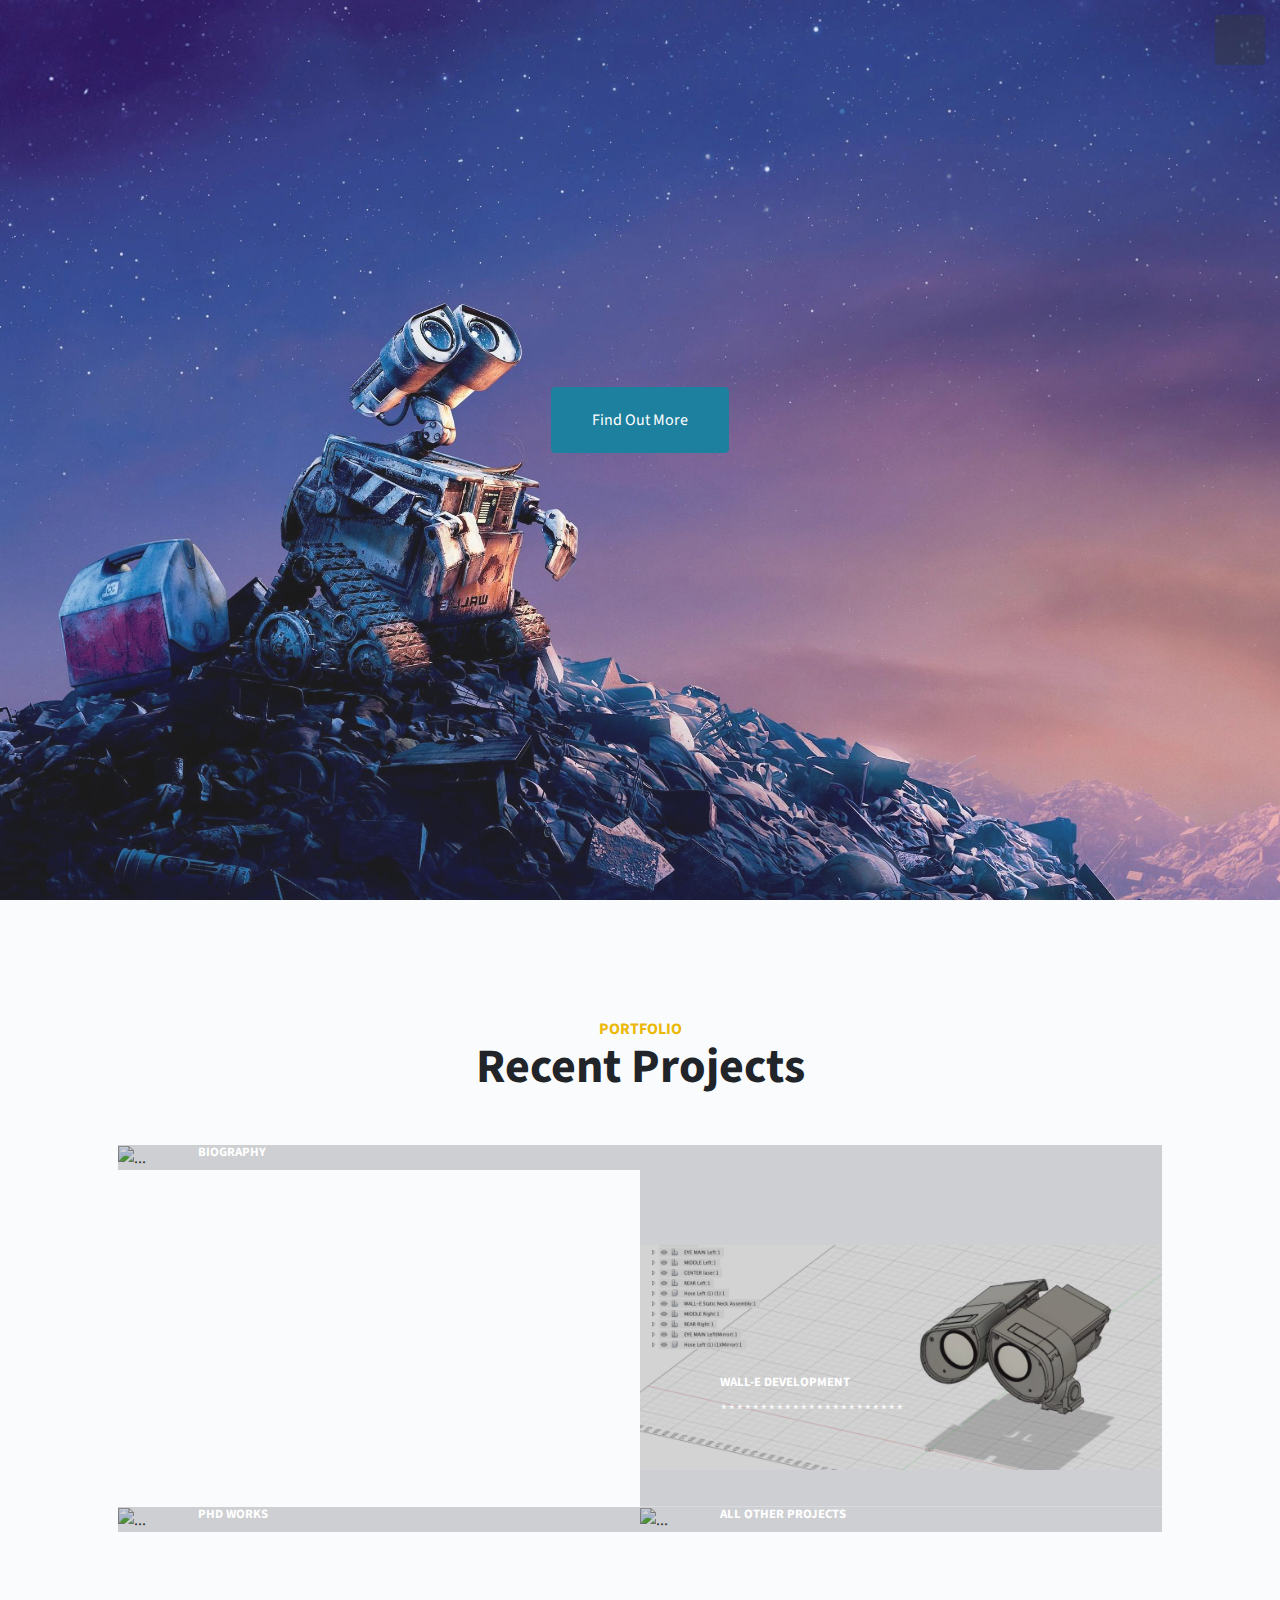
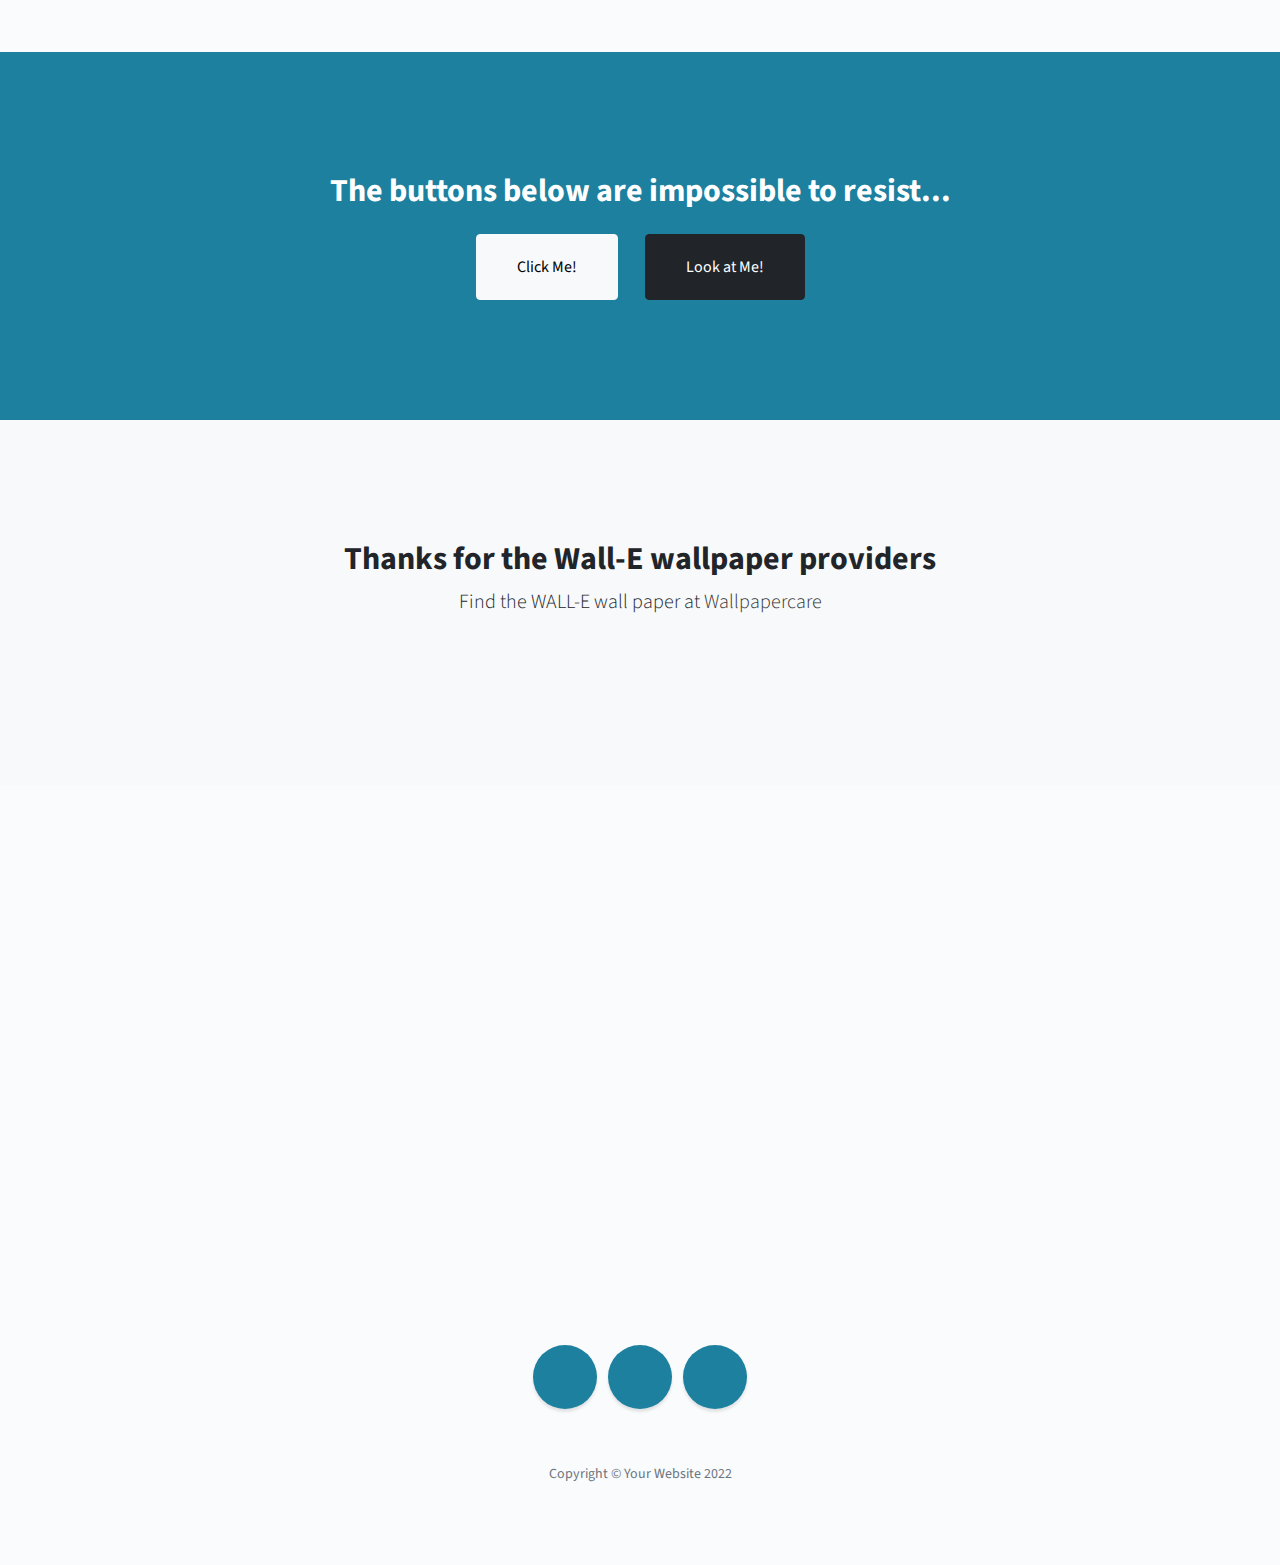
==== index.html @ 75483ee3 "\" ====
<!DOCTYPE html>
<html lang="en">
    <head>
        <meta charset="utf-8" />
        <meta name="viewport" content="width=device-width, initial-scale=1, shrink-to-fit=no" />
        <meta name="description" content="" />
        <meta name="author" content="Xueliang Cheng" />
        <title>Xue1iang Blog</title>
        <!-- Favicon-->
        <link rel="icon" type="image/x-icon" href="assets/favicon.ico" />
        <!-- Font Awesome icons (free version)-->
        <script src="https://use.fontawesome.com/releases/v6.1.0/js/all.js" crossorigin="anonymous"></script>
        <!-- Simple line icons-->
        <link href="https://cdnjs.cloudflare.com/ajax/libs/simple-line-icons/2.5.5/css/simple-line-icons.min.css" rel="stylesheet" />
        <!-- Google fonts-->
        <link href="https://fonts.googleapis.com/css?family=Source+Sans+Pro:300,400,700,300italic,400italic,700italic" rel="stylesheet" type="text/css" />
        <!-- Core theme CSS (includes Bootstrap)-->
        <link href="css/styles.css" rel="stylesheet" />
    </head>
    <body id="page-top">
        <!-- Navigation-->
        <a class="menu-toggle rounded" href="#"><i class="fas fa-bars"></i></a>
        <nav id="sidebar-wrapper">
            <ul class="sidebar-nav">
                <li class="sidebar-brand"><a href="#page-top">Start</a></li>
                <li class="sidebar-nav-item"><a href="#page-top">Home</a></li>
                <li class="sidebar-nav-item"><a href="#about">About</a></li>
                <li class="sidebar-nav-item">
                    <a href="#portfolio">Portfolio</a>
                    <ul class="sidebar-submenu">
                        <li class="sidebar-subitem"><a href="bio.html">Biography</a></li>
                        <li class="sidebar-subitem"><a href="#project2">Project 2</a></li>
                        <li class="sidebar-subitem"><a href="#project3">Project 3</a></li>
                    </ul>
                </li>
                <li class="sidebar-nav-item"><a href="#contact">Contact</a></li>
            </ul>
        </nav>
        <!-- Header-->
        <header class="masthead d-flex align-items-center">
            <div class="container px-4 px-lg-5 text-center">
                <!-- <h1 class="mb-1" style="position: relative; top: -220px;">Xueliang Cheng</h1> -->
                <!-- <h3 class="mb-5" style="position: relative; top: -150px;"><em>Xueliang Cheng</em></h3> -->
                <a class="btn btn-primary btn-xl" href="#portfolio" style="position: relative; top: -30px;">Find Out More</a>
            </div>
        </header>

        <!-- Services-->
        <!-- <section class="content-section bg-primary text-white text-center" id="services">
            <div class="container px-4 px-lg-5">
                <div class="content-section-heading">
                    <h3 class="text-secondary mb-0">Services</h3>
                    <h2 class="mb-5">What We Offer</h2>
                </div>
                <div class="row gx-4 gx-lg-5">
                    <div class="col-lg-3 col-md-6 mb-5 mb-lg-0">
                        <span class="service-icon rounded-circle mx-auto mb-3"><i class="icon-screen-smartphone"></i></span>
                        <h4><strong>Responsive</strong></h4>
                        <p class="text-faded mb-0">Looks great on any screen size!</p>
                    </div>
                    <div class="col-lg-3 col-md-6 mb-5 mb-lg-0">
                        <span class="service-icon rounded-circle mx-auto mb-3"><i class="icon-pencil"></i></span>
                        <h4><strong>Redesigned</strong></h4>
                        <p class="text-faded mb-0">Freshly redesigned for Bootstrap 5.</p>
                    </div>
                    <div class="col-lg-3 col-md-6 mb-5 mb-md-0">
                        <span class="service-icon rounded-circle mx-auto mb-3"><i class="icon-like"></i></span>
                        <h4><strong>Favorited</strong></h4>
                        <p class="text-faded mb-0">
                            Millions of users
                            <i class="fas fa-heart"></i>
                            Start Bootstrap!
                        </p>
                    </div>
                    <div class="col-lg-3 col-md-6">
                        <span class="service-icon rounded-circle mx-auto mb-3"><i class="icon-mustache"></i></span>
                        <h4><strong>Question</strong></h4>
                        <p class="text-faded mb-0">I mustache you a question...</p>
                    </div>
                </div>
            </div>
        </section> -->
        <!-- Callout-->
        <!-- <section class="callout">
            <div class="container px-4 px-lg-5 text-center">
                <h2 class="mx-auto mb-5">
                    Welcome to
                    <em>your</em>
                    next website!
                </h2>
                <a class="btn btn-primary btn-xl" href="https://startbootstrap.com/theme/stylish-portfolio/">Download Now!</a>
            </div>
        </section> -->
        <!-- Portfolio-->
        <section class="content-section" id="portfolio">
            <div class="container px-4 px-lg-5">
                <div class="content-section-heading text-center">
                    <h3 class="text-secondary mb-0">Portfolio</h3>
                    <h2 class="mb-5">Recent Projects</h2>
                </div>
                <div class="row gx-0">
                    <div class="col-lg-6">
                        <a class="portfolio-item" href="bio.html">
                            <div class="caption">
                                <div class="caption-content">
                                    <div class="h2">Biography</div>
                                    <p class="mb-0">Xueliang Cheng</p>
                                </div>
                            </div>
                            <img class="img-fluid" src="assets/img/xueliang with tank.jpg" alt="..." style="width: 2000px; height: 400px; object-fit: cover; object-position: center;" />

                        </a>
                    </div>
                    <div class="col-lg-6">
                        <a class="portfolio-item" href="#wall-e-project">
                            <div class="caption">
                                <div class="caption-content">
                                    <div class="h2">WALL-E development</div>
                                    <p class="mb-0">***********************</p>
                                </div>
                            </div>
                            <img class="img-fluid" src="assets/img/welle-fusion.jpg" alt="..." style="margin-top:100px; margin-bottom: 37px;" />

                        </a>
                    </div>
                    <div class="col-lg-6">
                        <a class="portfolio-item" href="#!">
                            <div class="caption">
                                <div class="caption-content">
                                    <div class="h2">PhD works</div>
                                    <p class="mb-0">Localisation</p>
                                </div>
                            </div>
                            <img class="img-fluid" src="assets/img/coral.png" alt="..." style="width: 2000px; height: 350px; margin-top:0px; object-fit: cover; object-position: center;"/>
                        </a>
                    </div>
                    <div class="col-lg-6">
                        <a class="portfolio-item" href="#!">
                            <div class="caption">
                                <div class="caption-content">
                                    <div class="h2">All other Projects</div>
                                    <p class="mb-0">**********************</p>
                                </div>
                            </div>
                            <img class="img-fluid" src="assets/img/otherprojects.png" alt="..." style="width: 2000px; height: 350px; margin-top:0px; object-fit: cover; object-position: center;" />
                        </a>
                    </div>
                </div>
            </div>
        </section>

        <!-- Call to Action-->
        <section class="content-section bg-primary text-white">
            <div class="container px-4 px-lg-5 text-center">
                <h2 class="mb-4">The buttons below are impossible to resist...</h2>
                <a class="btn btn-xl btn-light me-4" href="#!">Click Me!</a>
                <a class="btn btn-xl btn-dark" href="#!">Look at Me!</a>
            </div>
        </section>

        <!-- About-->
        <section class="content-section bg-light" id="about">
            <div class="container px-4 px-lg-5 text-center">
                <div class="row gx-4 gx-lg-5 justify-content-center">
                    <div class="col-lg-10">
                        <h2>Thanks for the Wall-E wallpaper providers</h2>
                        <p class="lead mb-5">
                            Find the WALL-E wall paper at
                            <a href="https://wallpapercave.com/wall-e-wallpapers">Wallpapercare</a>
                            
                        </p>
                        <!-- <a class="btn btn-dark btn-xl" href="#services">What We Offer</a> -->
                    </div>
                </div>
            </div>
        </section>

        <!-- Map-->
        <div class="map" id="contact">
            <iframe src="https://maps.google.com/maps?f=q&amp;source=s_q&amp;hl=en&amp;geocode=&amp;q=Twitter,+Inc.,+Market+Street,+San+Francisco,+CA&amp;aq=0&amp;oq=twitter&amp;sll=28.659344,-81.187888&amp;sspn=0.128789,0.264187&amp;ie=UTF8&amp;hq=Twitter,+Inc.,+Market+Street,+San+Francisco,+CA&amp;t=m&amp;z=15&amp;iwloc=A&amp;output=embed"></iframe>
            <br />
            <small><a href="https://maps.google.com/maps?f=q&amp;source=embed&amp;hl=en&amp;geocode=&amp;q=Twitter,+Inc.,+Market+Street,+San+Francisco,+CA&amp;aq=0&amp;oq=twitter&amp;sll=28.659344,-81.187888&amp;sspn=0.128789,0.264187&amp;ie=UTF8&amp;hq=Twitter,+Inc.,+Market+Street,+San+Francisco,+CA&amp;t=m&amp;z=15&amp;iwloc=A"></a></small>
        </div>
        <!-- Footer-->
        <footer class="footer text-center">
            <div class="container px-4 px-lg-5">
                <ul class="list-inline mb-5">
                    <li class="list-inline-item">
                        <a class="social-link rounded-circle text-white mr-3" href="#!"><i class="icon-social-facebook"></i></a>
                    </li>
                    <li class="list-inline-item">
                        <a class="social-link rounded-circle text-white mr-3" href="#!"><i class="icon-social-twitter"></i></a>
                    </li>
                    <li class="list-inline-item">
                        <a class="social-link rounded-circle text-white" href="#!"><i class="icon-social-github"></i></a>
                    </li>
                </ul>
                <p class="text-muted small mb-0">Copyright &copy; Your Website 2022</p>
            </div>
        </footer>
        <!-- Scroll to Top Button-->
        <a class="scroll-to-top rounded" href="#page-top"><i class="fas fa-angle-up"></i></a>
        <!-- Bootstrap core JS-->
        <script src="https://cdn.jsdelivr.net/npm/bootstrap@5.1.3/dist/js/bootstrap.bundle.min.js"></script>
        <!-- Core theme JS-->
        <script src="js/scripts.js"></script>
    </body>
</html>
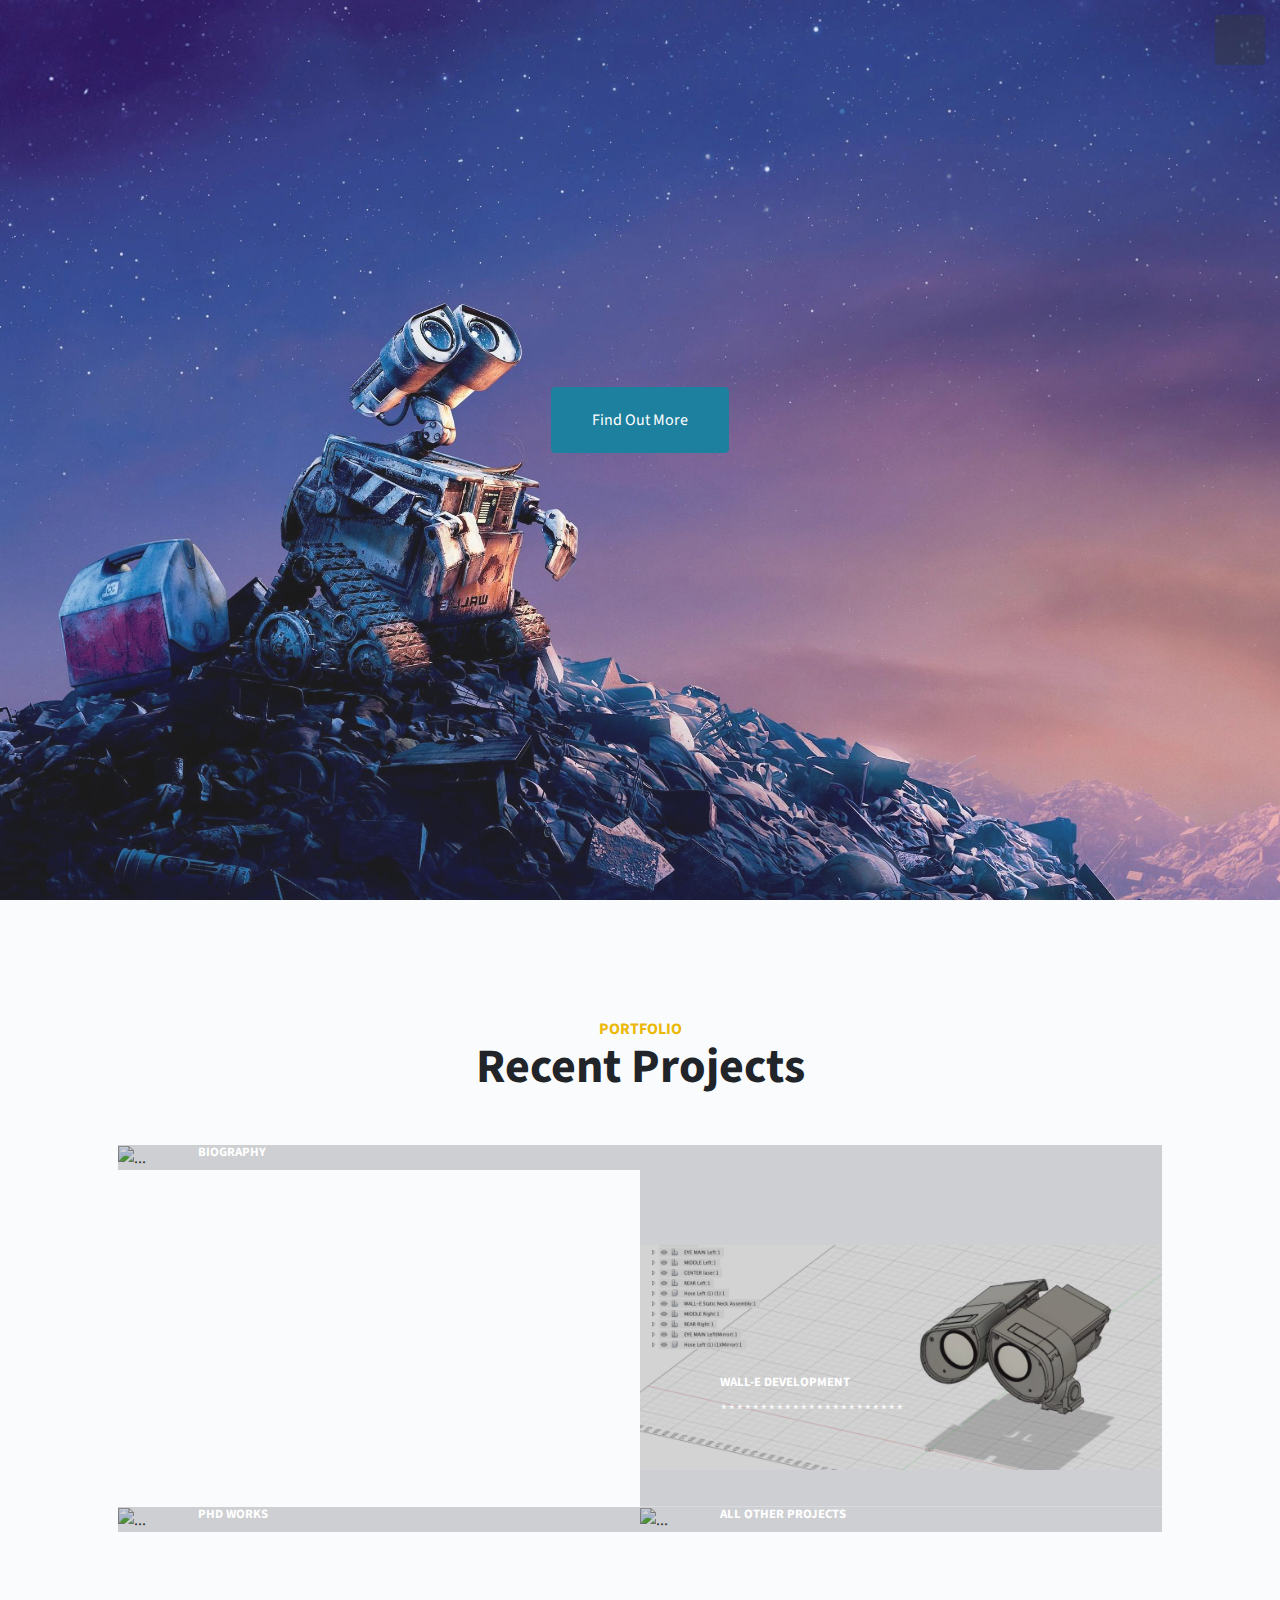
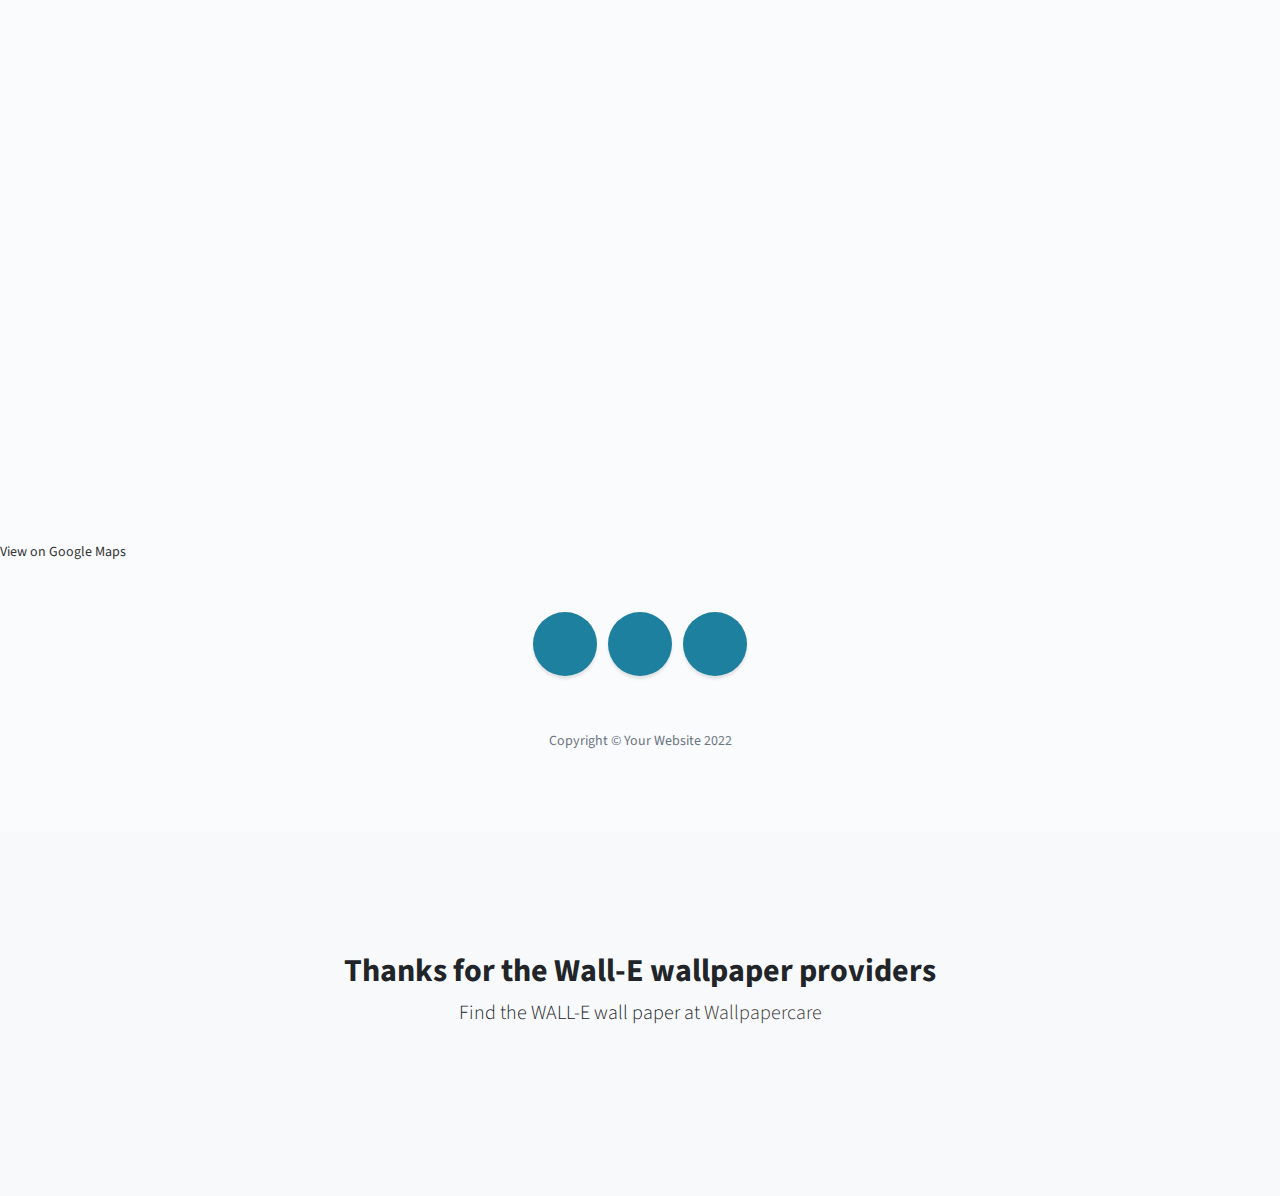
==== commit c2cb2cf4: "\" ====
--- a/index.html
+++ b/index.html
@@ -131,7 +131,7 @@
                                     <p class="mb-0">Localisation</p>
                                 </div>
                             </div>
-                            <img class="img-fluid" src="assets/img/coral.png" alt="..." style="width: 2000px; height: 350px; margin-top:0px; object-fit: cover; object-position: center;"/>
+                            <img class="img-fluid" src="assets/img/coral_logo.png" alt="..." style="width: 2000px; height: 380px; margin-top:0px; object-fit: cover; object-position: left;"/>
                         </a>
                     </div>
                     <div class="col-lg-6">
@@ -142,7 +142,7 @@
                                     <p class="mb-0">**********************</p>
                                 </div>
                             </div>
-                            <img class="img-fluid" src="assets/img/otherprojects.png" alt="..." style="width: 2000px; height: 350px; margin-top:0px; object-fit: cover; object-position: center;" />
+                            <img class="img-fluid" src="assets/img/otherprojects.png" alt="..." style="width: 2000px; height: 380px; margin-top:0px; object-fit: cover; object-position: center;" />
                         </a>
                     </div>
                 </div>
@@ -150,37 +150,41 @@
         </section>
 
         <!-- Call to Action-->
-        <section class="content-section bg-primary text-white">
+        <!-- <section class="content-section bg-primary text-white">
             <div class="container px-4 px-lg-5 text-center">
                 <h2 class="mb-4">The buttons below are impossible to resist...</h2>
                 <a class="btn btn-xl btn-light me-4" href="#!">Click Me!</a>
                 <a class="btn btn-xl btn-dark" href="#!">Look at Me!</a>
             </div>
-        </section>
-
-        <!-- About-->
-        <section class="content-section bg-light" id="about">
-            <div class="container px-4 px-lg-5 text-center">
-                <div class="row gx-4 gx-lg-5 justify-content-center">
-                    <div class="col-lg-10">
-                        <h2>Thanks for the Wall-E wallpaper providers</h2>
-                        <p class="lead mb-5">
-                            Find the WALL-E wall paper at
-                            <a href="https://wallpapercave.com/wall-e-wallpapers">Wallpapercare</a>
-                            
-                        </p>
-                        <!-- <a class="btn btn-dark btn-xl" href="#services">What We Offer</a> -->
-                    </div>
-                </div>
-            </div>
-        </section>
+        </section> -->
+
+
 
         <!-- Map-->
-        <div class="map" id="contact">
+        <!-- <div class="map" id="contact">
             <iframe src="https://maps.google.com/maps?f=q&amp;source=s_q&amp;hl=en&amp;geocode=&amp;q=Twitter,+Inc.,+Market+Street,+San+Francisco,+CA&amp;aq=0&amp;oq=twitter&amp;sll=28.659344,-81.187888&amp;sspn=0.128789,0.264187&amp;ie=UTF8&amp;hq=Twitter,+Inc.,+Market+Street,+San+Francisco,+CA&amp;t=m&amp;z=15&amp;iwloc=A&amp;output=embed"></iframe>
             <br />
             <small><a href="https://maps.google.com/maps?f=q&amp;source=embed&amp;hl=en&amp;geocode=&amp;q=Twitter,+Inc.,+Market+Street,+San+Francisco,+CA&amp;aq=0&amp;oq=twitter&amp;sll=28.659344,-81.187888&amp;sspn=0.128789,0.264187&amp;ie=UTF8&amp;hq=Twitter,+Inc.,+Market+Street,+San+Francisco,+CA&amp;t=m&amp;z=15&amp;iwloc=A"></a></small>
+        </div> -->
+        <div class="map" id="contact">
+            <iframe 
+                src="https://www.google.com/maps/embed?pb=!1m18!1m12!1m3!1d2372.864399286879!2d-2.2368178!3d53.46933!2m3!1f0!2f0!3f0!3m2!1i1024!2i768!4f13.1!3m3!1m2!1s0x487bb1ce9b2ee58f%3A0x6932db0c80475615!2sNancy%20Rothwell%20Building!5e0!3m2!1sen!2suk!4v1690383007843!5m2!1sen!2suk" 
+                width="100%" 
+                height="450" 
+                style="border:0;" 
+                allowfullscreen="" 
+                loading="lazy">
+            </iframe>
+            <br />
+            <small>
+                <a href="https://www.google.co.uk/maps/place/Nancy+Rothwell+Building/@53.46933,-2.2368178,17z/data=!3m1!4b1!4m6!3m5!1s0x487bb1ce9b2ee58f:0x6932db0c80475615!8m2!3d53.46933!4d-2.2342429!16s%2Fg%2F11r9ff4s7_?entry=ttu&g_ep=EgoyMDI0MTExOS4yIKXMDSoASAFQAw%3D%3D" target="_blank">
+                    View on Google Maps
+                </a>
+            </small>
         </div>
+        
+        
+        
         <!-- Footer-->
         <footer class="footer text-center">
             <div class="container px-4 px-lg-5">
@@ -204,5 +208,22 @@
         <script src="https://cdn.jsdelivr.net/npm/bootstrap@5.1.3/dist/js/bootstrap.bundle.min.js"></script>
         <!-- Core theme JS-->
         <script src="js/scripts.js"></script>
+
+        <!-- About-->
+        <section class="content-section bg-light" id="about">
+            <div class="container px-4 px-lg-5 text-center">
+                <div class="row gx-4 gx-lg-5 justify-content-center">
+                    <div class="col-lg-10">
+                        <h2>Thanks for the Wall-E wallpaper providers</h2>
+                        <p class="lead mb-5">
+                            Find the WALL-E wall paper at
+                            <a href="https://wallpapercave.com/wall-e-wallpapers">Wallpapercare</a>
+                            
+                        </p>
+                        <!-- <a class="btn btn-dark btn-xl" href="#services">What We Offer</a> -->
+                    </div>
+                </div>
+            </div>
+        </section>
     </body>
 </html>
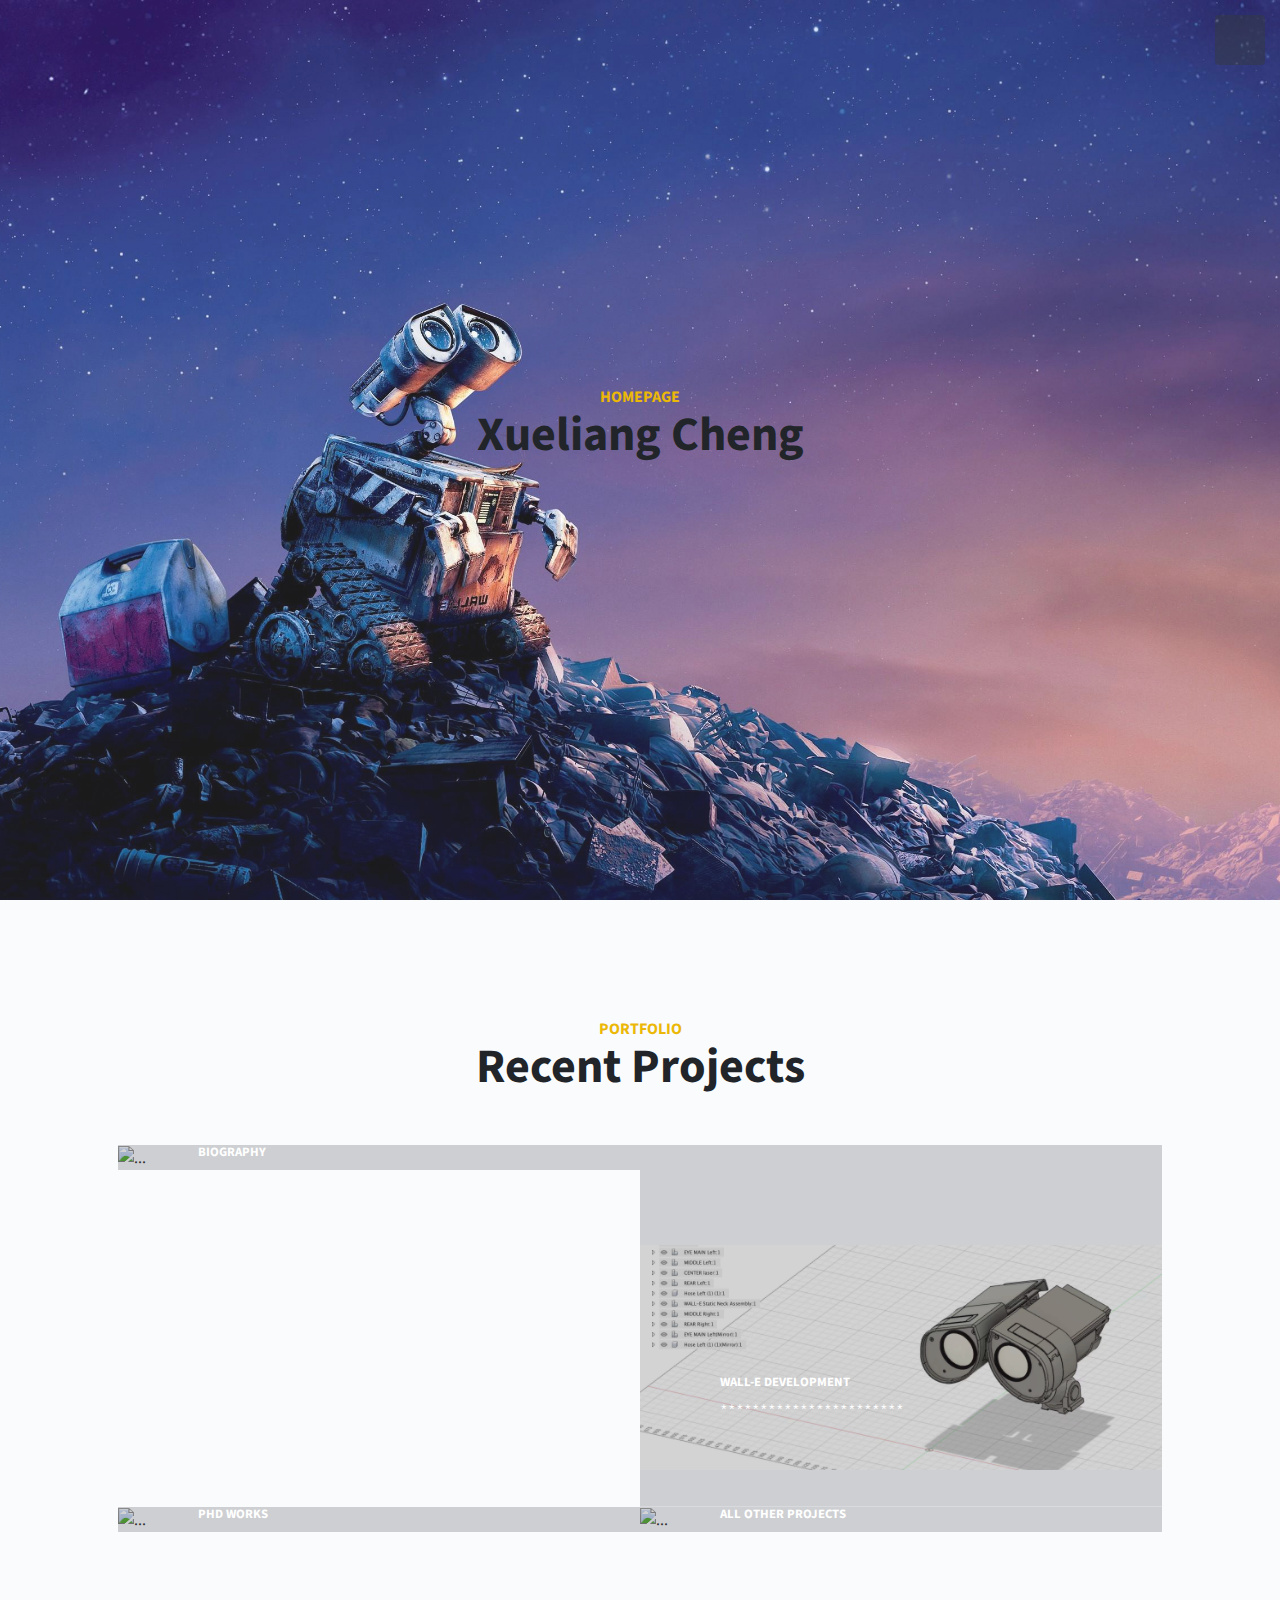
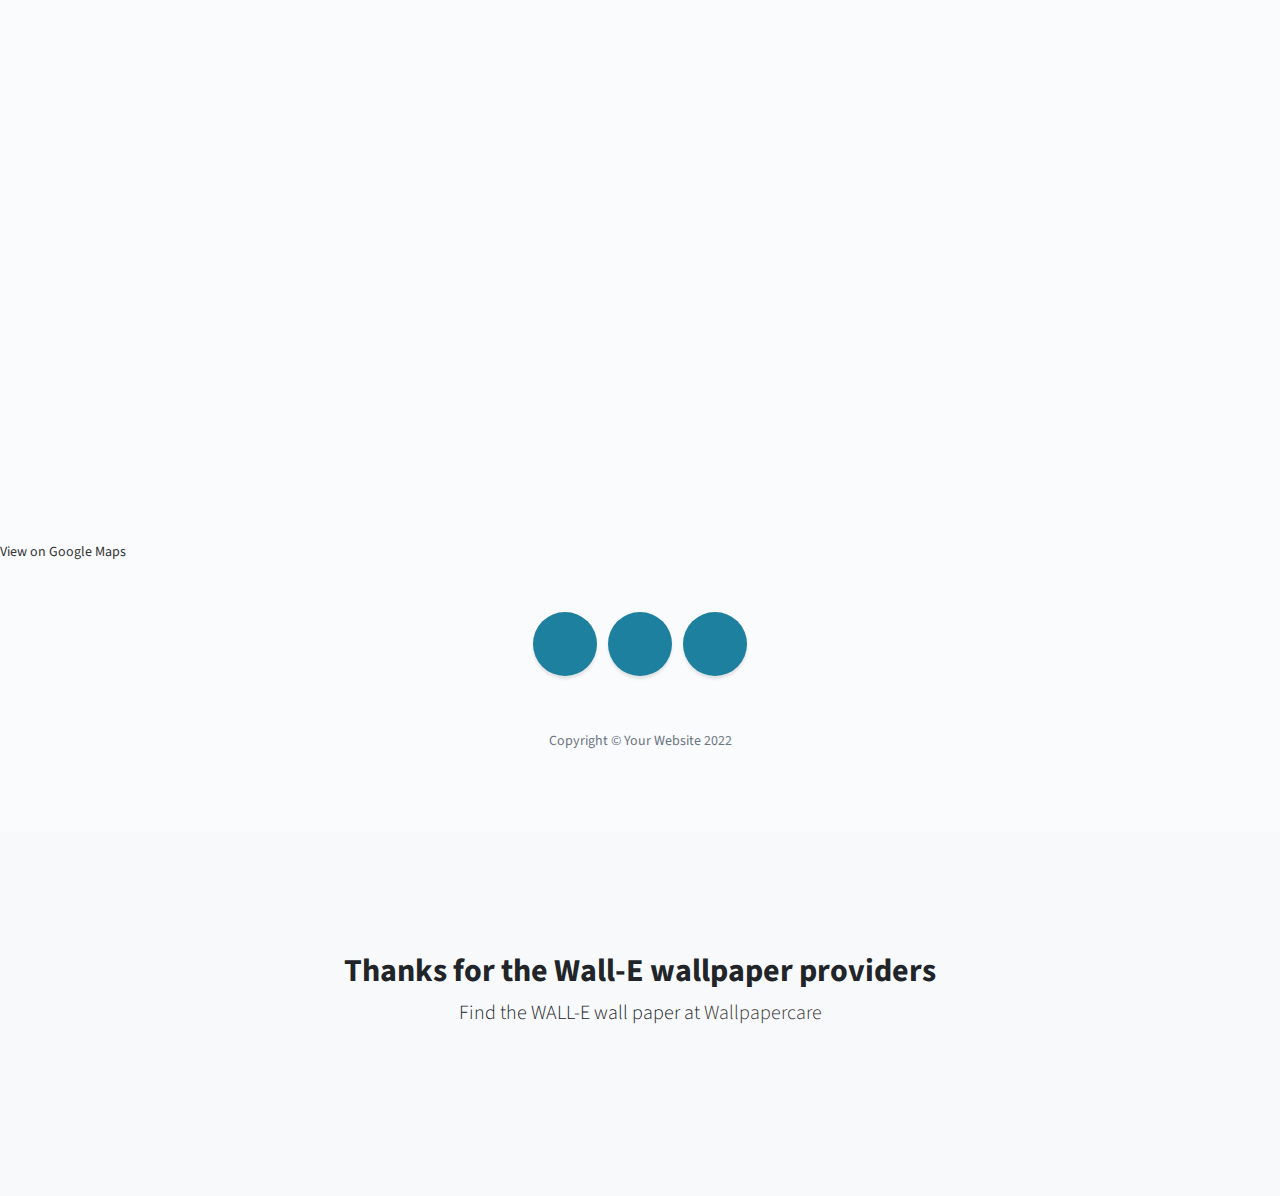
==== commit ba8dcead: "\" ====
--- a/index.html
+++ b/index.html
@@ -24,13 +24,13 @@
             <ul class="sidebar-nav">
                 <li class="sidebar-brand"><a href="#page-top">Start</a></li>
                 <li class="sidebar-nav-item"><a href="#page-top">Home</a></li>
-                <li class="sidebar-nav-item"><a href="#about">About</a></li>
+                <!-- <li class="sidebar-nav-item"><a href="#about">About</a></li> -->
                 <li class="sidebar-nav-item">
                     <a href="#portfolio">Portfolio</a>
                     <ul class="sidebar-submenu">
                         <li class="sidebar-subitem"><a href="bio.html">Biography</a></li>
-                        <li class="sidebar-subitem"><a href="#project2">Project 2</a></li>
-                        <li class="sidebar-subitem"><a href="#project3">Project 3</a></li>
+                        <li class="sidebar-subitem"><a href="phd-works.html">PhD works</a></li>
+                        <li class="sidebar-subitem"><a href="other-projects.html">Other projects</a></li>
                     </ul>
                 </li>
                 <li class="sidebar-nav-item"><a href="#contact">Contact</a></li>
@@ -39,9 +39,13 @@
         <!-- Header-->
         <header class="masthead d-flex align-items-center">
             <div class="container px-4 px-lg-5 text-center">
+                <div class="content-section-heading text-center">
+                    <h3 class="text-secondary mb-0">Homepage</h3>
+                    <h2 class="mb-5">Xueliang Cheng</h2>
+                </div>
                 <!-- <h1 class="mb-1" style="position: relative; top: -220px;">Xueliang Cheng</h1> -->
                 <!-- <h3 class="mb-5" style="position: relative; top: -150px;"><em>Xueliang Cheng</em></h3> -->
-                <a class="btn btn-primary btn-xl" href="#portfolio" style="position: relative; top: -30px;">Find Out More</a>
+                <!-- <a class="btn btn-primary btn-xl" href="#portfolio" style="position: relative; top: -30px;">Find Out More</a> -->
             </div>
         </header>
 
@@ -196,7 +200,7 @@
                         <a class="social-link rounded-circle text-white mr-3" href="#!"><i class="icon-social-twitter"></i></a>
                     </li>
                     <li class="list-inline-item">
-                        <a class="social-link rounded-circle text-white" href="#!"><i class="icon-social-github"></i></a>
+                        <a class="social-link rounded-circle text-white" href="https://github.com/Xue1iang"><i class="icon-social-github"></i></a>
                     </li>
                 </ul>
                 <p class="text-muted small mb-0">Copyright &copy; Your Website 2022</p>
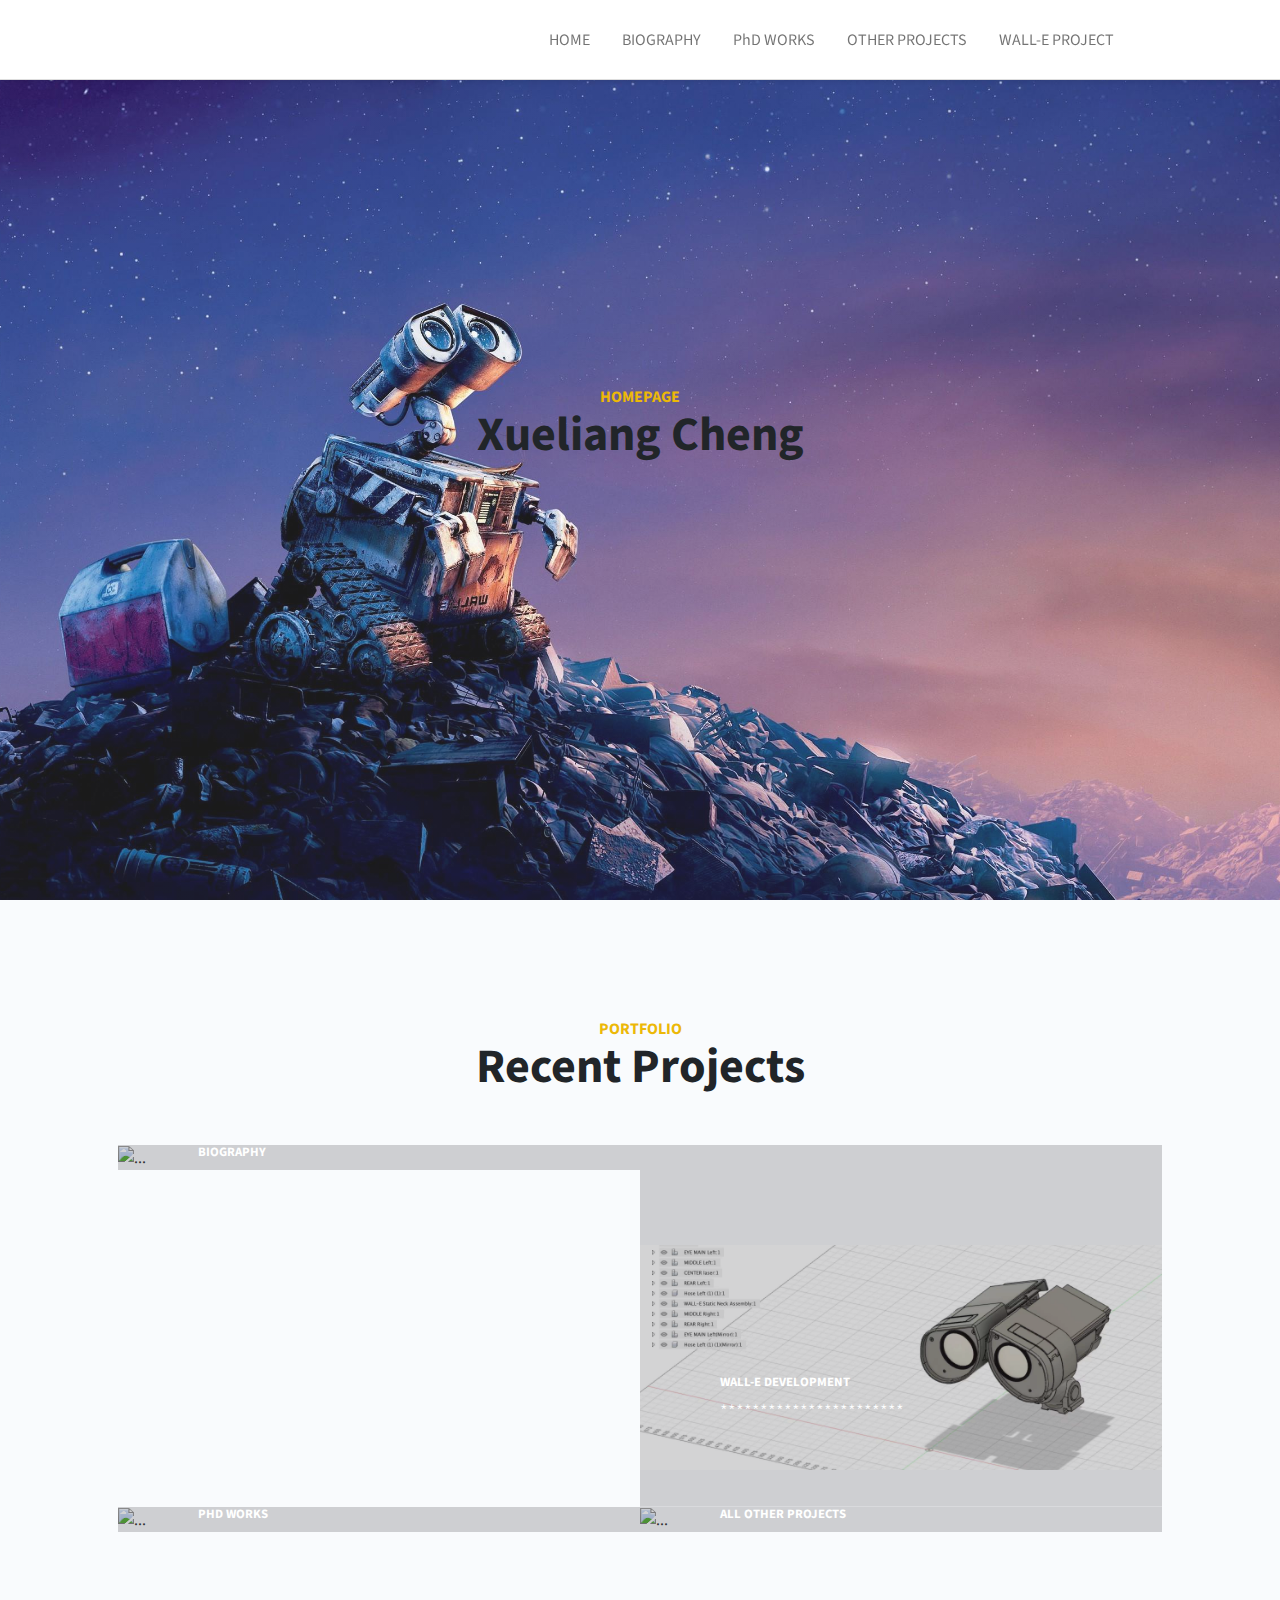
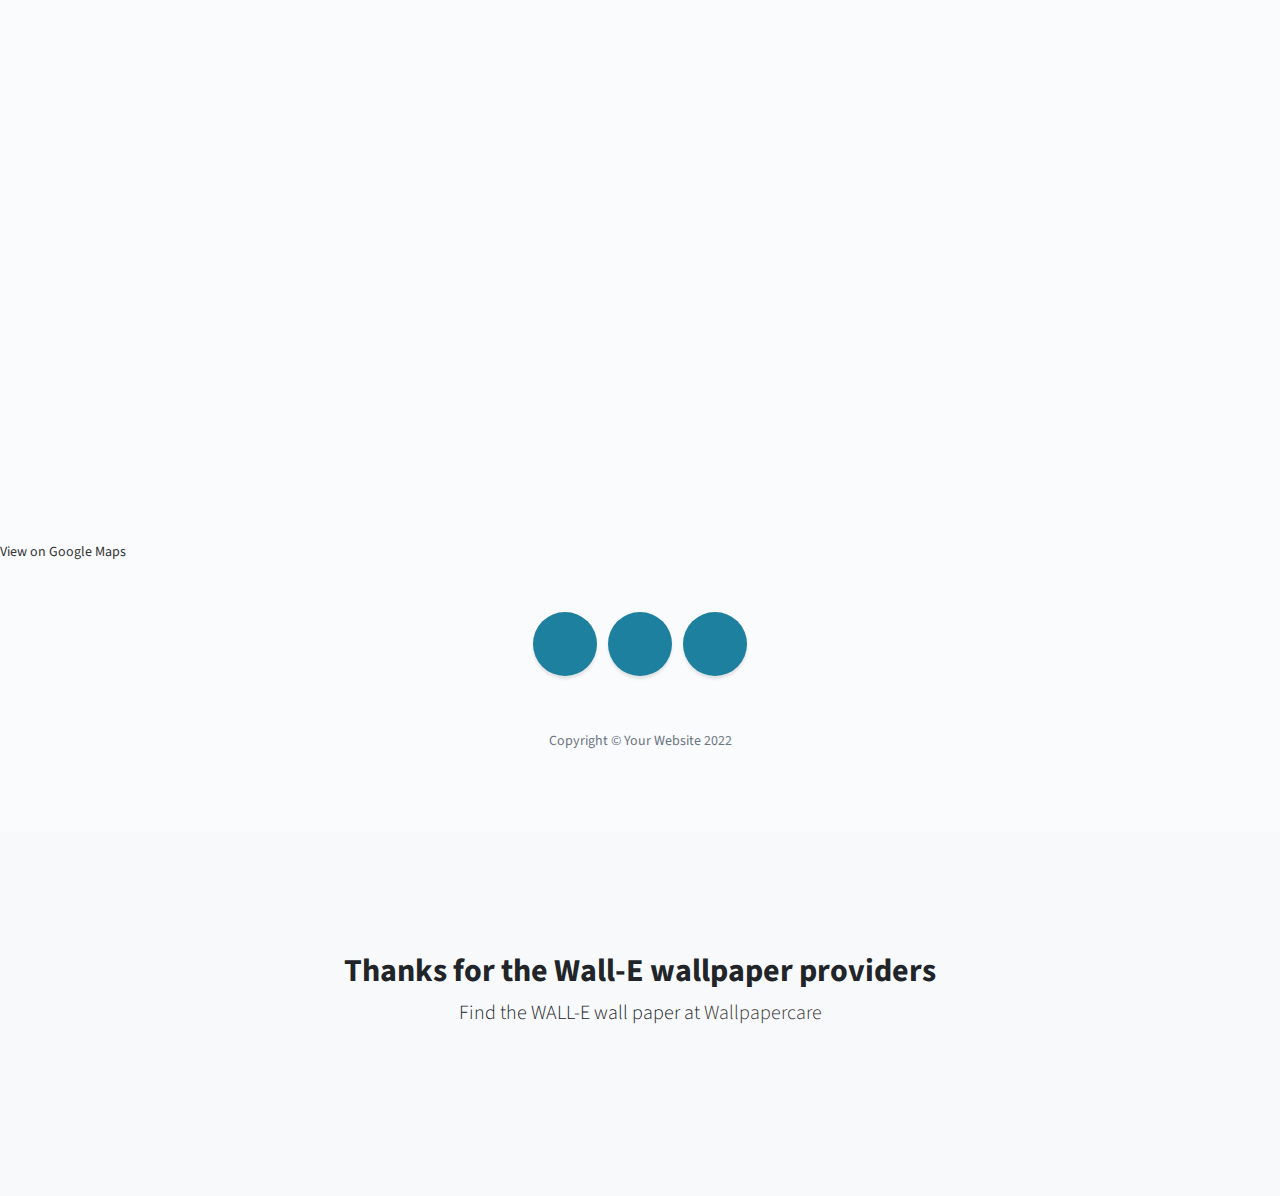
==== commit b7b4d86e: "\" ====
--- a/index.html
+++ b/index.html
@@ -17,14 +17,23 @@
         <!-- Core theme CSS (includes Bootstrap)-->
         <link href="css/styles.css" rel="stylesheet" />
     </head>
+
+    <!-- Google tag (gtag.js) -->
+    <script async src="https://www.googletagmanager.com/gtag/js?id=G-F0J7JEDJ33"></script>
+    <script>
+    window.dataLayer = window.dataLayer || [];
+    function gtag(){dataLayer.push(arguments);}
+    gtag('js', new Date());
+
+    gtag('config', 'G-F0J7JEDJ33');
+    </script>
     <body id="page-top">
         <!-- Navigation-->
-        <a class="menu-toggle rounded" href="#"><i class="fas fa-bars"></i></a>
+        <!-- <a class="menu-toggle rounded" href="#"><i class="fas fa-bars"></i></a>
         <nav id="sidebar-wrapper">
             <ul class="sidebar-nav">
                 <li class="sidebar-brand"><a href="#page-top">Start</a></li>
                 <li class="sidebar-nav-item"><a href="#page-top">Home</a></li>
-                <!-- <li class="sidebar-nav-item"><a href="#about">About</a></li> -->
                 <li class="sidebar-nav-item">
                     <a href="#portfolio">Portfolio</a>
                     <ul class="sidebar-submenu">
@@ -35,9 +44,42 @@
                 </li>
                 <li class="sidebar-nav-item"><a href="#contact">Contact</a></li>
             </ul>
+        </nav> -->
+
+        <!-- Navigation-->
+        <nav class="header navbar navbar-expand-lg navbar-light fixed-top shadow-sm" id="mainNav">
+            <div class="container px-5">
+                <a id="page-topic-title-home" class="navbar-brand fw-bold" href="#page-top"></a>
+                <!-- <a href="#page-top"><img src="static/assets/img/CUMT_LOGO.svg" style="width: 11rem;"></a> -->
+                <button class="navbar-toggler" type="button" data-bs-toggle="collapse" data-bs-target="#navbarResponsive"
+                    aria-controls="navbarResponsive" aria-expanded="false" aria-label="Toggle navigation">
+                    MENU
+                    <i class="bi-list"></i> 
+                </button>
+                <div class="collapse navbar-collapse" id="navbarResponsive">
+                    <ul class="navbar-nav ms-auto me-4 my-3 my-lg-0">
+                        <li class="nav-item">
+                            <a class="nav-link me-lg-3" href="index.html">HOME</a>
+                        </li>
+                        <li class="nav-item">
+                            <a class="nav-link me-lg-3" href="bio.html">BIOGRAPHY</a>
+                        </li>
+                        <li class="nav-item"></li>
+                            <a class="nav-link me-lg-3" href="phd-works.html">PhD WORKS</a>
+                        </li>
+                        <li class="nav-item">
+                            <a class="nav-link me-lg-3" href="other-projects.html">OTHER PROJECTS</a>
+                        </li>
+                        <li class="nav-item">
+                            <a class="nav-link me-lg-3" href="walleprojects.html">WALL-E PROJECT</a>
+                        </li>                        
+                    </ul>
+                </div>
+            </div>
         </nav>
+       
         <!-- Header-->
-        <header class="masthead d-flex align-items-center">
+        <header class="masthead d-flex align-items-center" style="background-color: white;">
             <div class="container px-4 px-lg-5 text-center">
                 <div class="content-section-heading text-center">
                     <h3 class="text-secondary mb-0">Homepage</h3>
@@ -116,7 +158,7 @@
                         </a>
                     </div>
                     <div class="col-lg-6">
-                        <a class="portfolio-item" href="#wall-e-project">
+                        <a class="portfolio-item" href="walleprojects.html">
                             <div class="caption">
                                 <div class="caption-content">
                                     <div class="h2">WALL-E development</div>
@@ -128,7 +170,7 @@
                         </a>
                     </div>
                     <div class="col-lg-6">
-                        <a class="portfolio-item" href="#!">
+                        <a class="portfolio-item" href="phd-works.html">
                             <div class="caption">
                                 <div class="caption-content">
                                     <div class="h2">PhD works</div>
@@ -139,7 +181,7 @@
                         </a>
                     </div>
                     <div class="col-lg-6">
-                        <a class="portfolio-item" href="#!">
+                        <a class="portfolio-item" href="other-projects.html">
                             <div class="caption">
                                 <div class="caption-content">
                                     <div class="h2">All other Projects</div>
